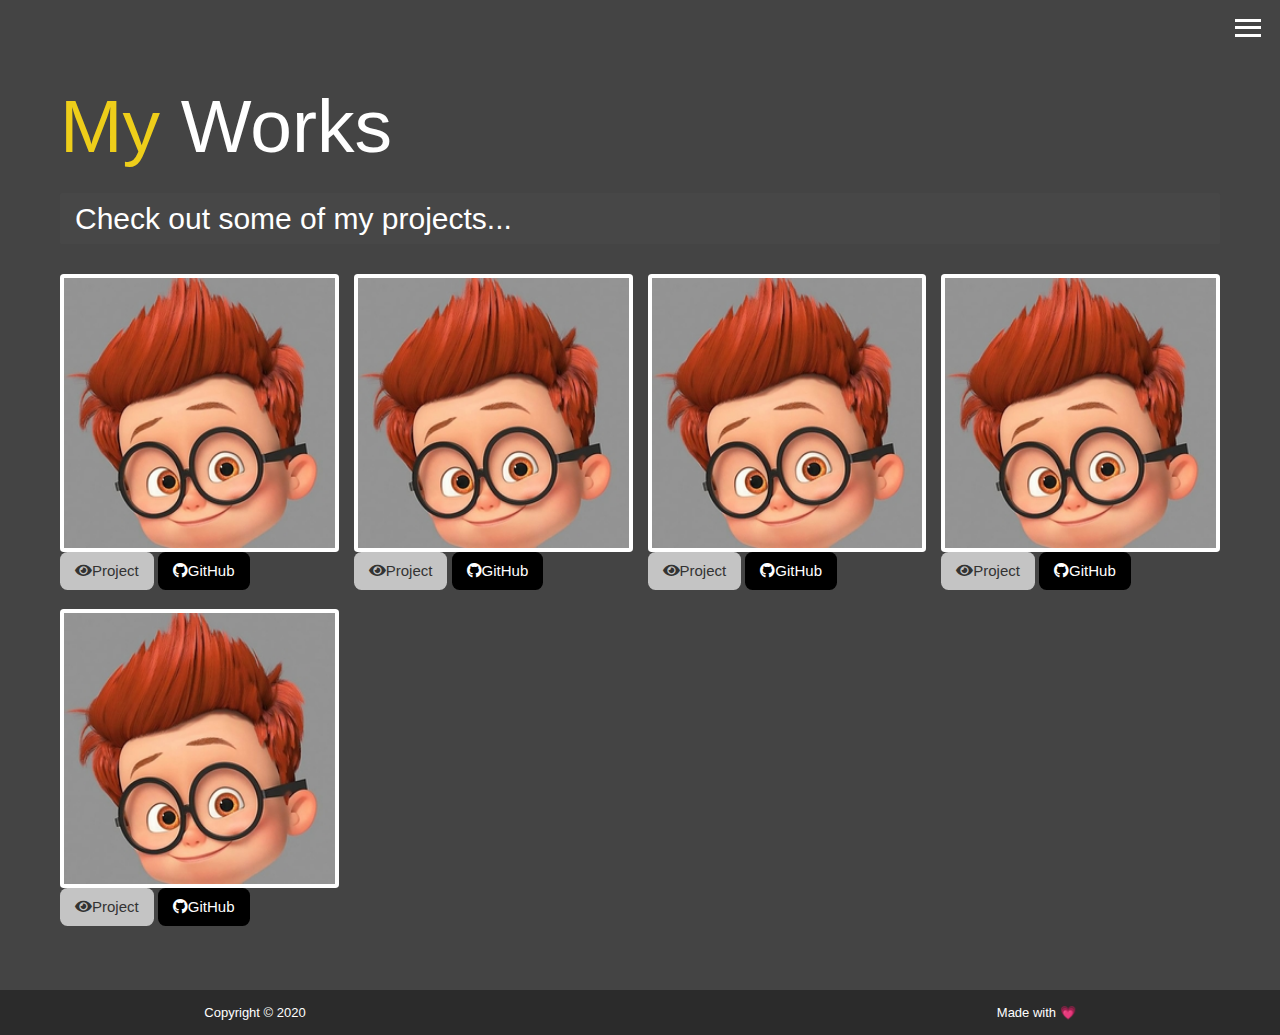
==== work.html @ 803a94e6 "Add files via upload" ====
<!DOCTYPE html>
<html lang="en">
  <head>
    <meta charset="UTF-8" />
    <meta name="viewport" content="width=device-width, initial-scale=1.0" />
    <link rel="shortcut icon" href="svg/trophy-solid.svg" type="image/x-icon" />

    <link rel="stylesheet" href="css/main.css" />
    <link rel="stylesheet" href="css/fontawesome.css" />
    <link rel="stylesheet" href="css/all.css" />
    <link rel="stylesheet" href="css/w3.css" />
    <title>My Works</title>

    <link
      href="https://fonts.googleapis.com/css2?family=Poppins&display=swap"
      rel="stylesheet"
    />
    <!-- <link
      rel="stylesheet"
      href="https://use.fontawesome.com/releases/v5.13.1/css/all.css"
      integrity="sha384-xxzQGERXS00kBmZW/6qxqJPyxW3UR0BPsL4c8ILaIWXva5kFi7TxkIIaMiKtqV1Q"
      crossorigin="anonymous"
    /> -->
    <!-- <script
      src="https://kit.fontawesome.com/417218f09d.js"
      crossorigin="anonymous"
    ></script> -->
  </head>
  <body>
    <header>
      <div class="menu-btn">
        <div class="btn-line"></div>
        <div class="btn-line"></div>
        <div class="btn-line"></div>
      </div>

      <nav class="menu">
        <div class="menu-branding">
          <div class="portrait"></div>
        </div>
        <ul class="menu-nav">
          <li class="nav-item">
            <a href="index.html" class="nav-link">Home</a>
          </li>
          <li class="nav-item">
            <a href="about.html" class="nav-link">About Me</a>
          </li>
          <li class="nav-item current">
            <a href="#" class="nav-link">My Work</a>
          </li>
          <li class="nav-item">
            <a href="contact.html" class="nav-link">How To Reach Me</a>
          </li>
        </ul>
      </nav>
    </header>

    <main id="work">
      <h1 class="lg-heading"><span class="text-secondary">My</span> Works</h1>
      <h2 class="sm-heading">
        Check out some of my projects...
      </h2>

      <div class="projects">
        <div class="item">
          <a href="#">
            <img
              src="img/cartoon.jpg"
              alt="Project1"
              onclick="document.getElementById('modal01').style.display='block'"
            />
          </a>
          <a href="#" class="btn-light"> <i class="fas fa-eye"></i>Project </a>
          <a href="https://www.github.com" class="btn-dark" target="_blank">
            <i class="fab fa-github"></i>GitHub
          </a>
        </div>

        <div class="item">
          <a href="#">
            <img
              src="img/cartoon.jpg"
              alt="Project1"
              onclick="document.getElementById('modal01').style.display='block'"
            />
          </a>
          <a href="#" class="btn-light"> <i class="fas fa-eye"></i>Project </a>
          <a href="https://www.github.com" class="btn-dark" target="_blank">
            <i class="fab fa-github"></i>GitHub
          </a>
        </div>

        <div class="item">
          <a href="#">
            <img
              src="img/cartoon.jpg"
              alt="Project1"
              onclick="document.getElementById('modal01').style.display='block'"
            />
          </a>
          <a href="#" class="btn-light"> <i class="fas fa-eye"></i>Project </a>
          <a href="https://www.github.com" class="btn-dark" target="_blank">
            <i class="fab fa-github"></i>GitHub
          </a>
        </div>

        <div class="item">
          <a href="#">
            <img
              src="img/cartoon.jpg"
              alt="Project1"
              onclick="document.getElementById('modal01').style.display='block'"
            />
          </a>
          <a href="#" class="btn-light"> <i class="fas fa-eye"></i>Project </a>
          <a href="https://www.github.com" class="btn-dark" target="_blank">
            <i class="fab fa-github"></i>GitHub
          </a>
        </div>

        <div class="item">
          <a href="#">
            <img
              src="img/cartoon.jpg"
              alt="Project1"
              onclick="document.getElementById('modal01').style.display='block'"
            />
          </a>
          <a href="#" class="btn-light"> <i class="fas fa-eye"></i>Project </a>
          <a href="https://www.github.com" class="btn-dark" target="_blank">
            <i class="fab fa-github"></i>GitHub
          </a>
        </div>

        <div id="modal01" class="w3-modal" onclick="this.style.display='none'">
          <span class="w3-button w3-hover-red w3-large w3-display-topright"
            >&times;
          </span>
          <div class="w3-modal-content w3-animate-zoom">
            <img src="img/background-big.jpg" style="max-width: 100%;" />
          </div>
        </div>
      </div>
    </main>

    <footer id="main-footer">
      <p class="left">Copyright &copy; 2020</p>
      <p class="right">Made with &#128151;</p>
    </footer>

    <script src="js/main.js"></script>
  </body>
</html>
---- css/main.css ----
.menu-btn {
  position: absolute;
  z-index: 3;
  right: 1.25rem;
  top: 1.25rem;
  cursor: pointer;
  -webkit-transition: all 0.5s ease-out;
  transition: all 0.5s ease-out;
}

.menu-btn .btn-line {
  width: 1.75rem;
  height: 0.1875rem;
  margin: 0 0 0.3125rem 0;
  background: #fff;
  -webkit-transition: all 0.5s ease-out;
  transition: all 0.5s ease-out;
}

.menu-btn.close {
  -webkit-transform: rotate(180deg);
          transform: rotate(180deg);
}

.menu-btn.close .btn-line:nth-child(1) {
  -webkit-transform: rotate(45deg) translate(0.3125rem, 0.3125rem);
          transform: rotate(45deg) translate(0.3125rem, 0.3125rem);
}

.menu-btn.close .btn-line:nth-child(2) {
  opacity: 0;
}

.menu-btn.close .btn-line:nth-child(3) {
  -webkit-transform: rotate(-45deg) translate(0.4375rem, -0.375rem);
          transform: rotate(-45deg) translate(0.4375rem, -0.375rem);
}

.menu {
  position: fixed;
  top: 0;
  width: 100%;
  opacity: 0.9;
  visibility: hidden;
}

.menu.show {
  visibility: visible;
}

.menu-branding, .menu-nav {
  display: -webkit-box;
  display: -ms-flexbox;
  display: flex;
  -webkit-box-orient: vertical;
  -webkit-box-direction: normal;
      -ms-flex-flow: column wrap;
          flex-flow: column wrap;
  -webkit-box-align: center;
      -ms-flex-align: center;
          align-items: center;
  -webkit-box-pack: center;
      -ms-flex-pack: center;
          justify-content: center;
  float: left;
  width: 50%;
  height: 100vh;
  overflow: hidden;
}

.menu-nav {
  margin: 0;
  padding: 0;
  background: #373737;
  list-style: none;
  -webkit-transform: translate3d(0, -100%, 0);
          transform: translate3d(0, -100%, 0);
  -webkit-transition: all 0.5s ease-out;
  transition: all 0.5s ease-out;
}

.menu-nav.show {
  -webkit-transform: translate3d(0, 0, 0);
          transform: translate3d(0, 0, 0);
}

.menu-branding {
  background: #444;
  -webkit-transform: translate3d(0, 100%, 0);
          transform: translate3d(0, 100%, 0);
  -webkit-transition: all 0.5s ease-out;
  transition: all 0.5s ease-out;
}

.menu-branding.show {
  -webkit-transform: translate3d(0, 0, 0);
          transform: translate3d(0, 0, 0);
}

.menu-branding .portrait {
  width: 15rem;
  height: 15rem;
  background: url(../img/cartoon.jpg);
  border-radius: 50%;
  border: solid 0.1875rem #eece1a;
}

.menu .nav-item {
  -webkit-transform: translate3d(38rem, 0, 0);
          transform: translate3d(38rem, 0, 0);
  -webkit-transition: all 0.5s ease-out;
  transition: all 0.5s ease-out;
}

.menu .nav-item.show {
  -webkit-transform: translate3d(0, 0, 0);
          transform: translate3d(0, 0, 0);
}

.menu .nav-item.current > a {
  color: #eece1a;
}

.menu .nav-link {
  display: inline-block;
  position: relative;
  font-size: 1.875rem;
  text-transform: uppercase;
  padding: 1rem 0;
  font-weight: 300;
  color: #fff;
  -webkit-transition: all 0.5s ease-out;
  transition: all 0.5s ease-out;
}

.menu .nav-link:hover {
  color: #eece1a;
}

.nav-item:nth-child(1) {
  -webkit-transition-delay: 0.1s;
          transition-delay: 0.1s;
}

.nav-item:nth-child(2) {
  -webkit-transition-delay: 0.2s;
          transition-delay: 0.2s;
}

.nav-item:nth-child(3) {
  -webkit-transition-delay: 0.3s;
          transition-delay: 0.3s;
}

.nav-item:nth-child(4) {
  -webkit-transition-delay: 0.4s;
          transition-delay: 0.4s;
}

* {
  -webkit-box-sizing: border-box;
          box-sizing: border-box;
}

body {
  background: #444;
  color: #fff;
  height: 100vh;
  margin: 0;
  font-family: "Poppins", "Segoe UI", Tahoma, Geneva, Verdana, sans-serif;
  line-height: 1.5;
}

body#bg-img {
  background: url(../img/background-big.jpg);
  background-attachment: fixed;
  background-size: cover;
}

body#bg-img:after {
  content: "";
  position: absolute;
  top: 0;
  right: 0;
  width: 100%;
  height: 110%;
  z-index: -1;
  background: rgba(68, 68, 68, 0.75);
}

.fa-twitter,
.fa-facebook,
.fa-linkedin {
  color: dodgerblue;
}

.fa-instagram {
  border-radius: 0.5rem;
  background: -webkit-gradient(linear, right top, left bottom, from(#ff4500), to(yellow));
  background: linear-gradient(to bottom left, #ff4500, yellow);
  background-clip: content-box;
}

.fa-git-alt {
  color: chartreuse;
}

h1,
h2,
h3 {
  margin: 0;
  font-weight: normal;
}

h1.lg-heading,
h2.lg-heading,
h3.lg-heading {
  font-size: 5rem;
}

h1.sm-heading,
h2.sm-heading,
h3.sm-heading {
  margin-bottom: 2rem;
  padding: 0.2rem 1rem;
  background: rgba(73, 73, 73, 0.5);
  border-radius: 0.1rem;
}

a {
  color: white;
  text-decoration: none;
}

header {
  position: fixed;
  z-index: 2;
  width: 100%;
}

.text-secondary {
  color: #eece1a;
}

main {
  padding: 4rem;
  min-height: 100vh;
  margin-bottom: -3rem;
}

main:after {
  content: "";
  display: block;
  height: 3rem;
}

main .icons {
  margin-top: 1rem;
}

main .icons a {
  padding: 0.4rem;
}

main .icons a:hover {
  color: #eece1a;
  -webkit-transition: all 0.5s ease-out;
  transition: all 0.5s ease-out;
}

main#home {
  overflow: hidden;
}

main#home h1 {
  margin-top: 20vh;
}

.about-info {
  display: -ms-grid;
  display: grid;
  grid-gap: 1.75rem;
      grid-template-areas: "bio-image bio bio" "job-1 job-2 job-3";
  -ms-grid-columns: (1fr)[3];
      grid-template-columns: repeat(3, 1fr);
}

.about-info .bio-image {
  -ms-grid-row: 1;
  -ms-grid-column: 1;
  grid-area: bio-image;
  margin: auto;
  border-radius: 50%;
  border: #eece1a;
}

.about-info .bio {
  -ms-grid-row: 1;
  -ms-grid-column: 2;
  -ms-grid-column-span: 2;
  grid-area: bio;
  font-size: 1.5rem;
}

.about-info .job-1 {
  -ms-grid-row: 2;
  -ms-grid-column: 1;
  grid-area: job-1;
}

.about-info .job-2 {
  -ms-grid-row: 2;
  -ms-grid-column: 2;
  grid-area: job-2;
}

.about-info .job-3 {
  -ms-grid-row: 2;
  -ms-grid-column: 3;
  grid-area: job-3;
}

.about-info .job {
  cursor: pointer;
  background: #515151;
  padding: 0.5rem;
  border-bottom: #eece1a 0.3rem solid;
  -webkit-box-shadow: 0.625rem 0.625rem 2rem rgba(0, 0, 0, 0.25);
          box-shadow: 0.625rem 0.625rem 2rem rgba(0, 0, 0, 0.25);
}

.about-info .job:hover {
  -webkit-box-shadow: 0.625rem 0.625rem 2rem rgba(0, 0, 0, 0.5);
          box-shadow: 0.625rem 0.625rem 2rem rgba(0, 0, 0, 0.5);
}

.about-info .job h6 {
  font-weight: normal;
}

.projects {
  display: -ms-grid;
  display: grid;
  grid-gap: 1rem;
  -ms-grid-columns: (minmax(16rem, 1fr))[auto-fit];
      grid-template-columns: repeat(auto-fit, minmax(16rem, 1fr));
}

.projects .item img {
  width: 100%;
  border: 0.3rem solid #fff;
  border-radius: 0.25rem;
  cursor: -webkit-zoom-in;
  cursor: zoom-in;
}

.projects .item img:hover {
  opacity: 0.5;
  border-color: #eece1a;
  -webkit-transition: all 0.5s ease-out;
  transition: all 0.5s ease-out;
}

.projects span {
  position: fixed;
  top: 0;
  right: 1%;
}

.boxes {
  display: -webkit-box;
  display: -ms-flexbox;
  display: flex;
  -ms-flex-wrap: wrap;
      flex-wrap: wrap;
  -webkit-box-pack: space-evenly;
      -ms-flex-pack: space-evenly;
          justify-content: space-evenly;
  -webkit-box-align: center;
      -ms-flex-align: center;
          align-items: center;
  margin-top: 1rem;
}

.boxes div {
  font-size: 2rem;
  border: 0.25rem solid #fff;
  border-radius: 0.25rem;
  padding: 1rem 2.5rem;
  margin-bottom: 3rem;
  -webkit-transition: all 0.5s ease-out;
  transition: all 0.5s ease-out;
}

.boxes div:hover {
  padding: 0.5rem 1.5rem;
  background: #eece1a;
  color: #000;
}

.boxes div:hover span {
  color: #000;
  font-weight: 500;
}

.btn, .btn-dark, .btn-light {
  display: inline-block;
  padding: 0.5rem 1rem;
  border: 0;
  margin-bottom: 0.3rem;
  border-radius: 0.5rem;
}

.btn:hover, .btn-dark:hover, .btn-light:hover {
  background: #eece1a;
  color: #000;
  -webkit-transition: all 0.5s ease-out;
  transition: all 0.5s ease-out;
}

.btn-dark {
  background: black;
  color: #fff;
}

.btn-light {
  background: #c4c4c4;
  color: #333;
}

#main-footer {
  display: -webkit-box;
  display: -ms-flexbox;
  display: flex;
  -ms-flex-pack: distribute;
      justify-content: space-around;
  -webkit-box-align: center;
      -ms-flex-align: center;
          align-items: center;
  text-align: center;
  padding: 1rem;
  background: #2b2b2b;
  color: #fff;
  height: 3rem;
  font-weight: 100;
  font-size: small;
}

#main-footer .left {
  padding-right: 10%;
}

#main-footer .right {
  padding-left: 15%;
}

@media screen and (max-width: 768px) {
  main {
    -webkit-box-align: center;
        -ms-flex-align: center;
            align-items: center;
    text-align: center;
  }
  main .lg-heading {
    line-height: 1;
    margin-bottom: 1rem;
  }
  ul.menu-nav,
  div.menu-branding {
    float: none;
    width: 100%;
    min-height: 0;
  }
  ul.menu-nav.show,
  div.menu-branding.show {
    -webkit-transform: translate3d(0, 0, 0);
            transform: translate3d(0, 0, 0);
  }
  .menu-nav {
    height: 75vh;
    -webkit-transform: translate3d(-100%, 0, 0);
            transform: translate3d(-100%, 0, 0);
    font-size: 1.5rem;
  }
  .menu-branding {
    height: 25vh;
    -webkit-transform: translate3d(100%, 0, 0);
            transform: translate3d(100%, 0, 0);
  }
  .menu-branding .portrait {
    background: url(../img/cartoon_small.jpg);
    background-size: cover;
    width: 9.375rem;
    height: 9.375rem;
  }
  .about-info {
        grid-template-areas: "bio-image" "bio" "job-1" "job-2" "job-3";
    -ms-grid-columns: 1fr;
        grid-template-columns: 1fr;
  }
}

@media screen and (max-width: 500px) {
  main#home h1 {
    margin-top: 10vh;
  }
  #main-footer {
    -webkit-box-orient: vertical;
    -webkit-box-direction: normal;
        -ms-flex-direction: column;
            flex-direction: column;
  }
  #main-footer .left,
  #main-footer .right {
    padding-right: 0;
    padding-left: 0;
    margin: 0;
  }
  h1.lg-heading {
    padding: 3rem 0;
  }
  h2.sm-heading {
    margin: 2.5rem 0;
    padding: 1rem 0;
    border-radius: 0.25rem;
  }
}
/*# sourceMappingURL=main.css.map */
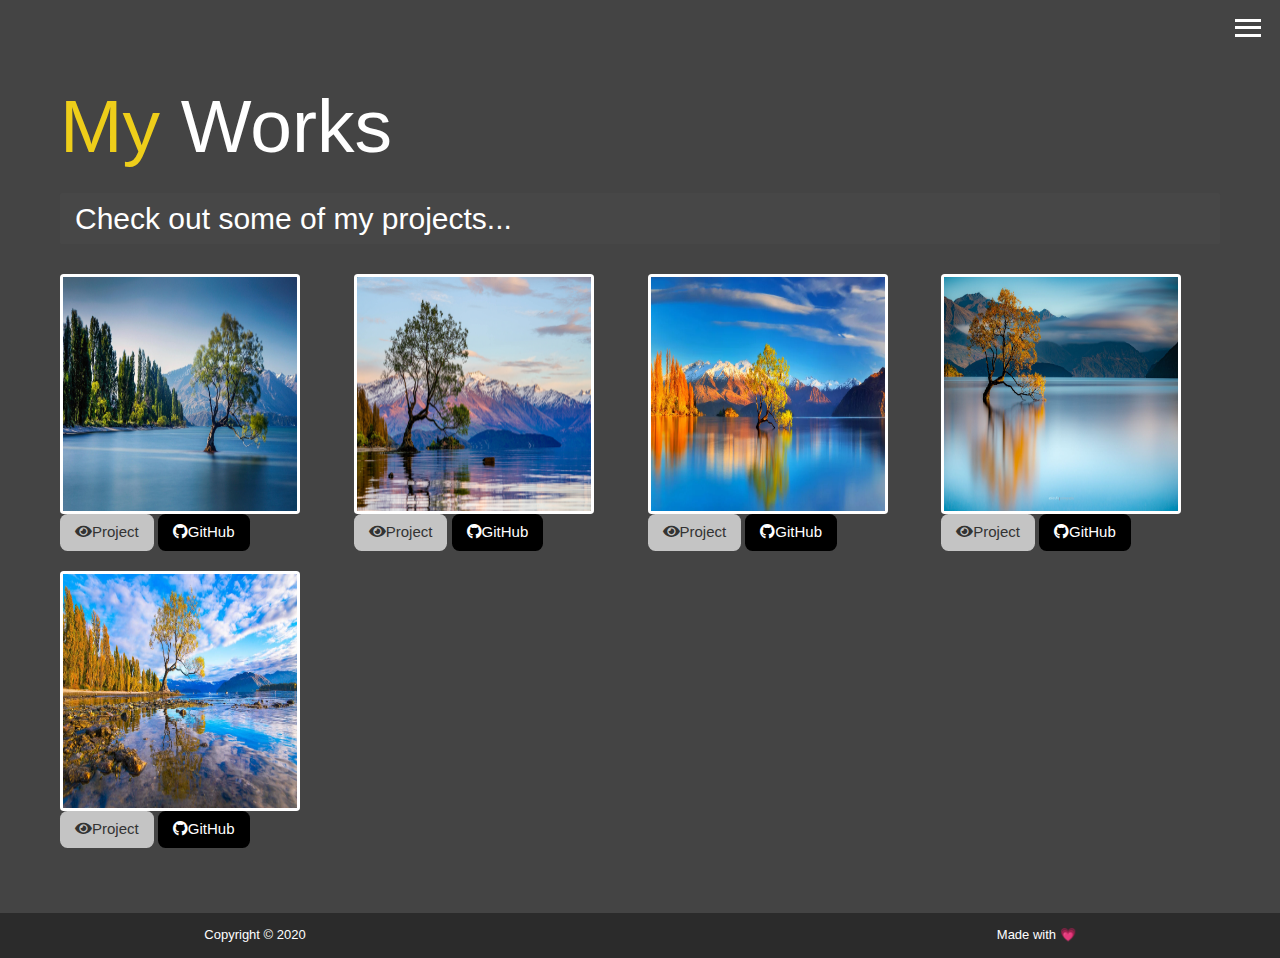
==== commit bed995e9: "Add files via upload" ====
--- a/work.html
+++ b/work.html
@@ -57,15 +57,13 @@
 
     <main id="work">
       <h1 class="lg-heading"><span class="text-secondary">My</span> Works</h1>
-      <h2 class="sm-heading">
-        Check out some of my projects...
-      </h2>
+      <h2 class="sm-heading">Check out some of my projects...</h2>
 
       <div class="projects">
         <div class="item">
           <a href="#">
             <img
-              src="img/cartoon.jpg"
+              src="img/modal1.jpg"
               alt="Project1"
               onclick="document.getElementById('modal01').style.display='block'"
             />
@@ -79,9 +77,9 @@
         <div class="item">
           <a href="#">
             <img
-              src="img/cartoon.jpg"
-              alt="Project1"
-              onclick="document.getElementById('modal01').style.display='block'"
+              src="img/modal2.jpg"
+              alt="Project2"
+              onclick="document.getElementById('modal02').style.display='block'"
             />
           </a>
           <a href="#" class="btn-light"> <i class="fas fa-eye"></i>Project </a>
@@ -93,9 +91,9 @@
         <div class="item">
           <a href="#">
             <img
-              src="img/cartoon.jpg"
-              alt="Project1"
-              onclick="document.getElementById('modal01').style.display='block'"
+              src="img/modal3.jpg"
+              alt="Project3"
+              onclick="document.getElementById('modal03').style.display='block'"
             />
           </a>
           <a href="#" class="btn-light"> <i class="fas fa-eye"></i>Project </a>
@@ -107,9 +105,9 @@
         <div class="item">
           <a href="#">
             <img
-              src="img/cartoon.jpg"
-              alt="Project1"
-              onclick="document.getElementById('modal01').style.display='block'"
+              src="img/modal4.jpg"
+              alt="Project4"
+              onclick="document.getElementById('modal04').style.display='block'"
             />
           </a>
           <a href="#" class="btn-light"> <i class="fas fa-eye"></i>Project </a>
@@ -121,9 +119,9 @@
         <div class="item">
           <a href="#">
             <img
-              src="img/cartoon.jpg"
-              alt="Project1"
-              onclick="document.getElementById('modal01').style.display='block'"
+              src="img/modal5.jpg"
+              alt="Project5"
+              onclick="document.getElementById('modal05').style.display='block'"
             />
           </a>
           <a href="#" class="btn-light"> <i class="fas fa-eye"></i>Project </a>
@@ -137,7 +135,39 @@
             >&times;
           </span>
           <div class="w3-modal-content w3-animate-zoom">
-            <img src="img/background-big.jpg" style="max-width: 100%;" />
+            <img src="img/modal1.jpg" alt="Modal1" style="max-width: 100%" />
+          </div>
+        </div>
+        <div id="modal02" class="w3-modal" onclick="this.style.display='none'">
+          <span class="w3-button w3-hover-red w3-large w3-display-topright"
+            >&times;
+          </span>
+          <div class="w3-modal-content w3-animate-zoom">
+            <img src="img/modal2.jpg" alt="Modal2" style="max-width: 100%" />
+          </div>
+        </div>
+        <div id="modal03" class="w3-modal" onclick="this.style.display='none'">
+          <span class="w3-button w3-hover-red w3-large w3-display-topright"
+            >&times;
+          </span>
+          <div class="w3-modal-content w3-animate-zoom">
+            <img src="img/modal3.jpg" alt="Modal3" style="max-width: 100%" />
+          </div>
+        </div>
+        <div id="modal04" class="w3-modal" onclick="this.style.display='none'">
+          <span class="w3-button w3-hover-red w3-large w3-display-topright"
+            >&times;
+          </span>
+          <div class="w3-modal-content w3-animate-zoom">
+            <img src="img/modal4.jpg" alt="Modal4" style="max-width: 100%" />
+          </div>
+        </div>
+        <div id="modal05" class="w3-modal" onclick="this.style.display='none'">
+          <span class="w3-button w3-hover-red w3-large w3-display-topright"
+            >&times;
+          </span>
+          <div class="w3-modal-content w3-animate-zoom">
+            <img src="img/modal5.jpg" alt="Modal5" style="max-width: 100%" />
           </div>
         </div>
       </div>
--- a/css/main.css
+++ b/css/main.css
@@ -347,8 +347,9 @@
 }
 
 .projects .item img {
-  width: 100%;
-  border: 0.3rem solid #fff;
+  width: 16rem;
+  height: 16rem;
+  border: 0.25rem solid #fff;
   border-radius: 0.25rem;
   cursor: -webkit-zoom-in;
   cursor: zoom-in;
